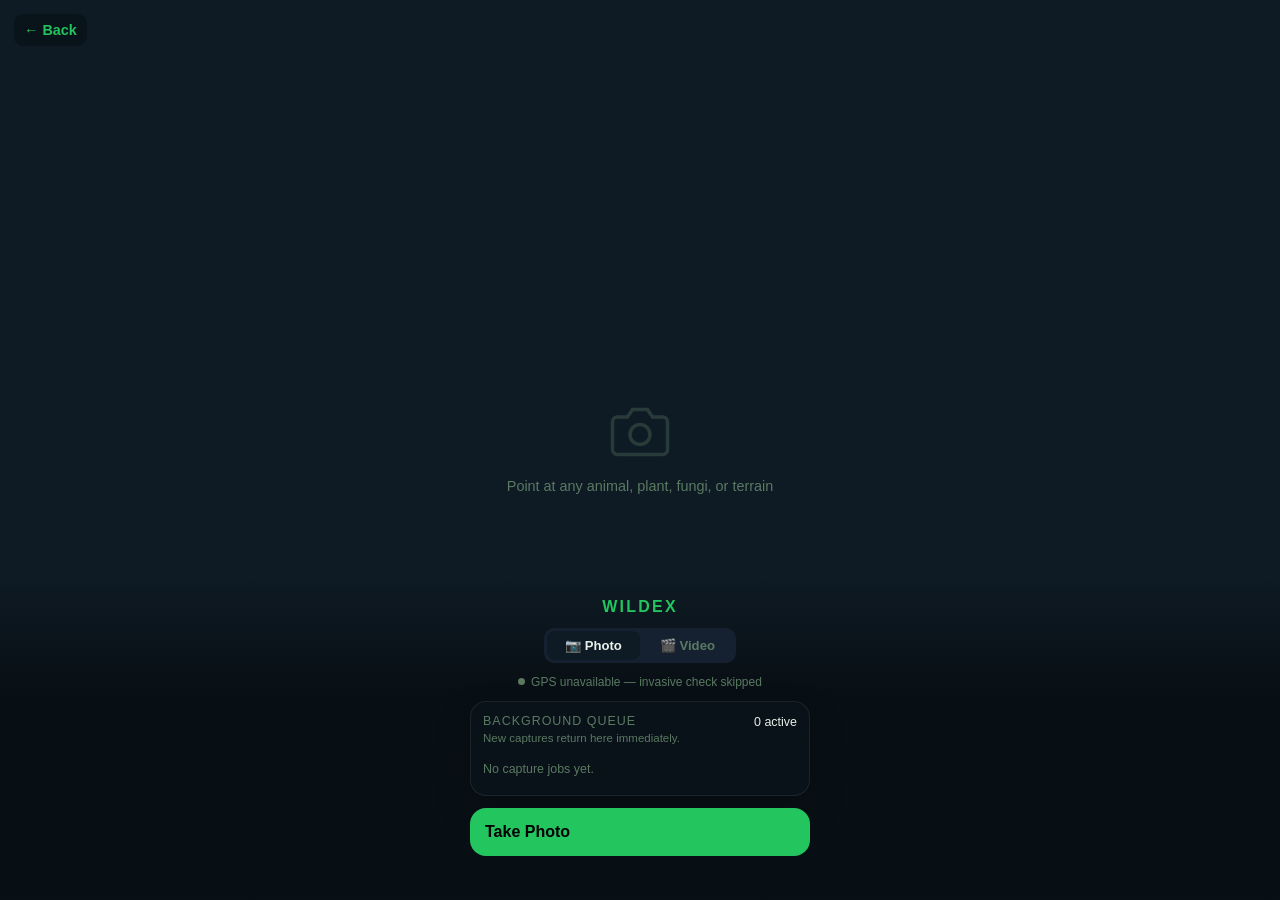
==== app/static/index.html @ 48e6d98b "Fix hidden card viewer mount timing" ====
<!DOCTYPE html>
<html lang="en">
<head>
  <meta charset="UTF-8">
  <meta name="viewport" content="width=device-width, initial-scale=1.0, maximum-scale=1.0, user-scalable=no">
  <meta name="apple-mobile-web-app-capable" content="yes">
  <meta name="apple-mobile-web-app-status-bar-style" content="black-translucent">
  <title>WildEx — Capture</title>
  <link rel="stylesheet" href="/static/card_renderer.css">
  <style>
    *, *::before, *::after { box-sizing: border-box; margin: 0; padding: 0; }

    :root {
      --bg:       #080f14;
      --surface:  #0e1a24;
      --surface2: #152130;
      --accent:   #22c55e;
      --accent2:  #16a34a;
      --warn:     #f59e0b;
      --danger:   #ef4444;
      --text:     #e8f0e9;
      --muted:    #5a7a62;
      --radius:   16px;
    }

    html, body { height: 100%; background: var(--bg); color: var(--text);
      font-family: -apple-system, BlinkMacSystemFont, "Segoe UI", sans-serif;
      overflow: hidden; }

    /* ── Screens ─────────────────────────────────────────────── */
    .screen {
      position: fixed; inset: 0;
      display: flex; flex-direction: column; align-items: center;
      opacity: 0; pointer-events: none; transition: opacity 0.2s ease;
    }
    .screen.active { opacity: 1; pointer-events: all; }

    /* ── Back button (top-left, all screens) ─────────────────── */
    .back-btn {
      position: absolute; top: 14px; left: 14px; z-index: 30;
      color: var(--accent); font-size: 0.9rem; font-weight: 600;
      text-decoration: none; padding: 8px 10px;
      background: rgba(8,15,20,0.6); border-radius: 10px;
      backdrop-filter: blur(8px); -webkit-backdrop-filter: blur(8px);
      -webkit-tap-highlight-color: transparent;
    }

    /* ── Capture screen ──────────────────────────────────────── */
    #preview-bg {
      position: absolute; inset: 0; background: var(--surface); overflow: hidden;
    }
    #preview-img {
      width: 100%; height: 100%; object-fit: cover;
      opacity: 0; transition: opacity 0.3s ease;
    }
    #preview-img.visible { opacity: 1; }
    #preview-video {
      width: 100%; height: 100%; object-fit: cover;
      display: none;
    }
    #preview-video.visible { display: block; }

    .placeholder {
      position: absolute; inset: 0;
      display: flex; flex-direction: column; align-items: center; justify-content: center;
      gap: 14px; color: var(--muted);
    }
    .placeholder svg { opacity: 0.35; }
    .placeholder p { font-size: 0.9rem; text-align: center; padding: 0 32px; line-height: 1.5; }

    .capture-bar {
      position: relative; z-index: 10; width: 100%;
      padding: 20px 24px 44px;
      background: linear-gradient(to top, rgba(8,15,20,0.96) 65%, transparent);
      display: flex; flex-direction: column; align-items: center; gap: 12px;
      margin-top: auto;
    }

    /* ── Mode toggle (Photo / Video) ──────────────────────────── */
    .mode-toggle {
      display: flex; background: var(--surface2); border-radius: 10px;
      padding: 3px; gap: 2px;
    }
    .mode-btn {
      padding: 7px 18px; border: none; border-radius: 8px;
      font-size: 0.82rem; font-weight: 600; cursor: pointer;
      background: transparent; color: var(--muted);
      transition: background 0.2s, color 0.2s;
      -webkit-tap-highlight-color: transparent;
    }
    .mode-btn.active { background: var(--surface); color: var(--text); }

    #wordmark { font-size: 1rem; font-weight: 700; letter-spacing: 0.14em;
      color: var(--accent); text-transform: uppercase; }
    #gps-status { font-size: 0.75rem; color: var(--muted); display: flex;
      align-items: center; gap: 6px; }
    #gps-dot { width: 7px; height: 7px; border-radius: 50%;
      background: var(--muted); flex-shrink: 0; transition: background 0.4s; }
    #gps-dot.acquired { background: var(--accent); }
    #sync-status {
      display: none;
      width: 100%;
      max-width: 340px;
      padding: 10px 12px;
      border-radius: 12px;
      background: rgba(21,33,48,0.92);
      color: var(--muted);
      font-size: 0.78rem;
      line-height: 1.4;
      text-align: center;
      border: 1px solid rgba(255,255,255,0.06);
    }
    #sync-status.visible { display: block; }
    .queue-panel {
      width: 100%;
      max-width: 340px;
      border-radius: 16px;
      background: rgba(10,18,27,0.92);
      border: 1px solid rgba(255,255,255,0.08);
      padding: 12px;
      display: flex;
      flex-direction: column;
      gap: 10px;
      box-shadow: 0 16px 36px rgba(0,0,0,0.22);
    }
    .queue-head {
      display: flex;
      justify-content: space-between;
      gap: 12px;
      align-items: flex-start;
    }
    .queue-title {
      font-size: 0.78rem;
      color: var(--muted);
      text-transform: uppercase;
      letter-spacing: 0.08em;
    }
    .queue-counts {
      font-size: 0.78rem;
      color: var(--text);
      text-align: right;
      line-height: 1.4;
    }
    .queue-list {
      display: flex;
      flex-direction: column;
      gap: 8px;
      max-height: 26vh;
      overflow-y: auto;
      -webkit-overflow-scrolling: touch;
      padding-right: 2px;
    }
    .queue-empty {
      color: var(--muted);
      font-size: 0.78rem;
      line-height: 1.5;
      padding: 4px 0;
    }
    .job-row {
      border-radius: 14px;
      background: rgba(255,255,255,0.04);
      border: 1px solid rgba(255,255,255,0.06);
      padding: 10px;
      display: grid;
      grid-template-columns: 48px 1fr auto;
      gap: 10px;
      align-items: center;
    }
    .job-thumb {
      width: 48px;
      height: 48px;
      border-radius: 12px;
      object-fit: cover;
      background: rgba(255,255,255,0.06);
    }
    .job-title {
      font-size: 0.84rem;
      font-weight: 700;
      line-height: 1.3;
    }
    .job-meta {
      margin-top: 3px;
      color: var(--muted);
      font-size: 0.72rem;
      line-height: 1.35;
    }
    .job-status {
      padding: 6px 8px;
      border-radius: 999px;
      font-size: 0.68rem;
      font-weight: 700;
      text-transform: uppercase;
      letter-spacing: 0.08em;
      white-space: nowrap;
    }
    .job-status.queued { background: rgba(245,158,11,0.14); color: #fcd34d; }
    .job-status.processing { background: rgba(96,165,250,0.14); color: #93c5fd; }
    .job-status.complete { background: rgba(34,197,94,0.14); color: #86efac; }
    .job-status.needs_review { background: rgba(245,158,11,0.14); color: #fbbf24; }
    .job-status.failed { background: rgba(239,68,68,0.14); color: #fca5a5; }
    #toast-stack {
      position: fixed;
      top: 16px;
      right: 12px;
      left: 12px;
      z-index: 40;
      display: flex;
      flex-direction: column;
      gap: 10px;
      pointer-events: none;
    }
    .toast {
      pointer-events: auto;
      border-radius: 16px;
      background: rgba(8,15,20,0.96);
      border: 1px solid rgba(255,255,255,0.08);
      box-shadow: 0 16px 36px rgba(0,0,0,0.24);
      padding: 12px 14px;
      display: flex;
      justify-content: space-between;
      gap: 12px;
      align-items: center;
    }
    .toast strong {
      display: block;
      font-size: 0.84rem;
      margin-bottom: 3px;
    }
    .toast span {
      display: block;
      color: var(--muted);
      font-size: 0.74rem;
      line-height: 1.35;
    }
    .toast button {
      border: none;
      background: var(--accent);
      color: #041009;
      font-weight: 700;
      border-radius: 12px;
      padding: 10px 12px;
      flex-shrink: 0;
    }

    .btn {
      width: 100%; max-width: 340px; padding: 15px; border: none;
      border-radius: var(--radius); font-size: 1rem; font-weight: 600;
      cursor: pointer; transition: transform 0.1s, opacity 0.1s;
      -webkit-tap-highlight-color: transparent;
    }
    .btn:active { transform: scale(0.97); opacity: 0.88; }
    .btn-primary   { background: var(--accent); color: #000; }
    .btn-secondary { background: var(--surface2); color: var(--text);
      border: 1px solid rgba(255,255,255,0.07); }

    #capture-btn { display: none; }
    #capture-btn.visible { display: block; }

    /* ── Loading screen ──────────────────────────────────────── */
    #loading-screen { background: var(--bg); justify-content: center; gap: 32px; }
    .spinner { width: 52px; height: 52px; border: 3px solid var(--surface2);
      border-top-color: var(--accent); border-radius: 50%;
      animation: spin 0.75s linear infinite; }
    @keyframes spin { to { transform: rotate(360deg); } }

    .steps { display: flex; flex-direction: column; gap: 10px; }
    .step { display: flex; align-items: center; gap: 10px;
      font-size: 0.85rem; color: var(--muted); transition: color 0.35s; }
    .step.active { color: var(--text); }
    .step.done   { color: var(--accent); }
    .step-dot { width: 6px; height: 6px; border-radius: 50%;
      background: currentColor; flex-shrink: 0; }

    /* ── Result screen ───────────────────────────────────────── */
    #result-screen { background: var(--bg); justify-content: flex-start;
      overflow-y: auto; -webkit-overflow-scrolling: touch; }

    #result-photo { display: none; }

    .result-body { width: 100%; padding: 20px 18px 52px;
      display: flex; flex-direction: column; gap: 18px; }
    .card-display {
      display: flex;
      flex-direction: column;
      gap: 14px;
      align-items: center;
    }
    #result-card-host {
      width: 100%;
      display: grid;
      justify-items: center;
      --wx-card-viewport-offset: 270px;
    }
    .flip-card {
      perspective: 1400px;
    }
    .flip-card-inner {
      position: relative;
      width: 100%;
      min-height: 620px;
      transform-style: preserve-3d;
      transition: transform 0.7s ease;
    }
    .flip-card.flipped .flip-card-inner {
      transform: rotateY(180deg);
    }
    .card-face {
      position: absolute;
      inset: 0;
      backface-visibility: hidden;
      -webkit-backface-visibility: hidden;
      border-radius: 28px;
      overflow: hidden;
      border: 1px solid rgba(255,255,255,0.1);
      box-shadow: 0 22px 60px rgba(0,0,0,0.42);
      display: flex;
      flex-direction: column;
      background: linear-gradient(180deg, rgba(8,15,20,0.95), rgba(8,15,20,1));
    }
    .card-face.back {
      transform: rotateY(180deg);
    }
    .card-front-photo {
      position: relative;
      min-height: 290px;
      overflow: hidden;
      background: rgba(255,255,255,0.04);
    }
    .card-front-photo.landscape {
      min-height: 220px;
    }
    .card-front-photo img {
      width: 100%;
      height: 100%;
      min-height: 290px;
      object-fit: cover;
      display: block;
    }
    .card-front-photo.landscape img {
      min-height: 220px;
    }
    .card-front-overlay {
      position: absolute;
      inset: 0;
      background:
        linear-gradient(180deg, rgba(0,0,0,0.08), transparent 34%, rgba(0,0,0,0.72)),
        radial-gradient(circle at top right, rgba(255,255,255,0.16), transparent 30%);
      pointer-events: none;
    }
    .card-ribbon {
      position: absolute;
      top: 14px;
      left: 14px;
      z-index: 2;
      display: inline-flex;
      align-items: center;
      gap: 8px;
      padding: 8px 12px;
      border-radius: 999px;
      background: rgba(8,15,20,0.72);
      border: 1px solid rgba(255,255,255,0.1);
      backdrop-filter: blur(10px);
      -webkit-backdrop-filter: blur(10px);
      font-size: 0.72rem;
      font-weight: 700;
      letter-spacing: 0.08em;
      text-transform: uppercase;
    }
    .card-ribbon-icon {
      font-size: 0.95rem;
    }
    .card-front-title {
      position: absolute;
      left: 18px;
      right: 18px;
      bottom: 18px;
      z-index: 2;
      display: flex;
      justify-content: space-between;
      align-items: flex-end;
      gap: 14px;
    }
    .card-front-title .name-block {
      min-width: 0;
    }
    .card-front-title .common-name {
      font-size: 1.9rem;
      text-shadow: 0 4px 18px rgba(0,0,0,0.48);
    }
    .card-front-title .sci-name {
      color: rgba(232,240,233,0.76);
    }
    .score-chip {
      min-width: 82px;
      padding: 10px 12px;
      border-radius: 18px;
      background: rgba(8,15,20,0.78);
      border: 1px solid rgba(255,255,255,0.12);
      text-align: center;
      flex-shrink: 0;
    }
    .score-chip strong {
      display: block;
      font-size: 1.05rem;
    }
    .score-chip span {
      display: block;
      margin-top: 3px;
      font-size: 0.65rem;
      letter-spacing: 0.08em;
      text-transform: uppercase;
      color: rgba(232,240,233,0.68);
    }
    .card-face-body {
      position: relative;
      display: flex;
      flex-direction: column;
      gap: 14px;
      padding: 18px;
      flex: 1;
    }
    .card-face-body::before {
      content: "";
      position: absolute;
      inset: 0;
      background:
        linear-gradient(135deg, rgba(255,255,255,0.06), transparent 36%),
        linear-gradient(180deg, transparent, rgba(255,255,255,0.03));
      pointer-events: none;
    }
    .card-face-body > * {
      position: relative;
      z-index: 1;
    }
    .card-meta-row {
      display: flex;
      justify-content: space-between;
      align-items: center;
      gap: 10px;
      flex-wrap: wrap;
    }
    .card-title-kicker {
      font-size: 0.72rem;
      letter-spacing: 0.14em;
      text-transform: uppercase;
      color: rgba(232,240,233,0.74);
    }
    .card-rank-pill {
      padding: 7px 10px;
      border-radius: 999px;
      background: rgba(255,255,255,0.08);
      border: 1px solid rgba(255,255,255,0.08);
      font-size: 0.72rem;
      font-weight: 700;
      text-transform: uppercase;
    }
    .card-back-top {
      display: flex;
      justify-content: space-between;
      gap: 16px;
      align-items: flex-start;
    }
    .card-back-icon {
      width: 54px;
      height: 54px;
      border-radius: 18px;
      display: grid;
      place-items: center;
      font-size: 1.5rem;
      background: rgba(255,255,255,0.08);
      border: 1px solid rgba(255,255,255,0.1);
      flex-shrink: 0;
    }
    .card-back-grid {
      display: grid;
      grid-template-columns: repeat(2, minmax(0, 1fr));
      gap: 10px;
    }
    .meta-chip {
      padding: 12px;
      border-radius: 18px;
      background: rgba(255,255,255,0.05);
      border: 1px solid rgba(255,255,255,0.08);
    }
    .meta-chip .label {
      font-size: 0.68rem;
      letter-spacing: 0.08em;
      text-transform: uppercase;
      color: rgba(232,240,233,0.62);
    }
    .meta-chip .value {
      margin-top: 6px;
      font-size: 0.92rem;
      font-weight: 700;
      line-height: 1.3;
    }
    .flip-actions {
      display: flex;
      gap: 10px;
    }
    .flip-actions .btn {
      max-width: none;
    }
    .theme-reptile {
      background:
        linear-gradient(160deg, rgba(104,36,18,0.98), rgba(43,17,11,0.98)),
        radial-gradient(circle at top left, rgba(255,180,98,0.18), transparent 32%);
    }
    .theme-reptile .card-face-body {
      background:
        linear-gradient(180deg, rgba(40,17,8,0.58), rgba(16,10,8,0.9)),
        repeating-linear-gradient(135deg, rgba(255,255,255,0.02) 0 8px, transparent 8px 16px);
    }
    .theme-mammal {
      background:
        linear-gradient(160deg, rgba(51,63,35,0.98), rgba(21,27,19,0.98)),
        radial-gradient(circle at top right, rgba(181,142,96,0.18), transparent 30%);
    }
    .theme-bird {
      background:
        linear-gradient(160deg, rgba(24,62,92,0.98), rgba(15,28,44,0.98)),
        radial-gradient(circle at top center, rgba(167,220,255,0.22), transparent 34%);
    }
    .theme-fish {
      background:
        linear-gradient(160deg, rgba(7,74,99,0.98), rgba(5,28,44,0.98)),
        radial-gradient(circle at top right, rgba(102,233,255,0.2), transparent 34%);
    }
    .theme-plant {
      background:
        linear-gradient(160deg, rgba(97,83,47,0.98), rgba(51,44,24,0.98)),
        radial-gradient(circle at top left, rgba(240,226,173,0.18), transparent 34%);
    }
    .theme-fungi {
      background:
        linear-gradient(160deg, rgba(76,40,54,0.98), rgba(32,18,28,0.98)),
        radial-gradient(circle at top left, rgba(255,190,214,0.16), transparent 34%);
    }
    .theme-terrain {
      background:
        linear-gradient(160deg, rgba(65,60,52,0.98), rgba(26,24,23,0.98)),
        radial-gradient(circle at top left, rgba(233,204,164,0.14), transparent 30%);
    }
    .theme-pending {
      background:
        linear-gradient(160deg, rgba(35,35,49,0.98), rgba(14,14,24,0.98)),
        radial-gradient(circle at top right, rgba(135,146,255,0.18), transparent 34%);
    }
    .reptile-template {
      color: #322117;
      background:
        linear-gradient(180deg, rgba(103,59,38,0.22), transparent 18%),
        linear-gradient(180deg, #d3bc9c 0%, #c9b08a 42%, #b89973 100%);
    }
    .reptile-template::before {
      content: "";
      position: absolute;
      inset: 8px;
      border: 3px solid rgba(77,45,28,0.85);
      border-radius: 22px;
      pointer-events: none;
      box-shadow: inset 0 0 0 2px rgba(213,182,139,0.35);
    }
    .reptile-template .card-face-body {
      background: transparent;
      gap: 12px;
    }
    .reptile-template .card-face-body::before {
      background:
        radial-gradient(circle at 12% 18%, rgba(255,255,255,0.18), transparent 18%),
        radial-gradient(circle at 86% 88%, rgba(255,160,76,0.24), transparent 12%),
        repeating-linear-gradient(0deg, rgba(58,36,24,0.05) 0 2px, transparent 2px 14px);
      opacity: 0.85;
    }
    .reptile-header {
      display: flex;
      align-items: center;
      gap: 12px;
      padding: 14px 14px 0;
      color: #f4e5cf;
    }
    .reptile-level {
      width: 54px;
      height: 54px;
      clip-path: polygon(25% 6%, 75% 6%, 96% 50%, 75% 94%, 25% 94%, 4% 50%);
      background: linear-gradient(180deg, #295f37, #163820);
      border: 3px solid #ccb793;
      display: grid;
      place-items: center;
      font-weight: 800;
      font-size: 1.45rem;
      text-shadow: 0 2px 8px rgba(0,0,0,0.35);
      flex-shrink: 0;
    }
    .reptile-banner {
      flex: 1;
      min-height: 44px;
      border-radius: 10px;
      border: 2px solid rgba(80,48,30,0.95);
      background: linear-gradient(180deg, #6b4834, #4f3125);
      display: flex;
      align-items: center;
      justify-content: space-between;
      padding: 0 14px;
      box-shadow: inset 0 0 0 2px rgba(223,194,151,0.18);
      text-transform: uppercase;
      letter-spacing: 0.08em;
    }
    .reptile-banner strong {
      font-size: 1.05rem;
    }
    .reptile-banner span {
      font-size: 0.88rem;
      color: #f6d9b0;
    }
    .reptile-title {
      padding: 0 18px;
      text-align: left;
    }
    .reptile-title .common-name {
      font-size: 1.85rem;
      line-height: 1.05;
      color: #4a2a1a;
      text-transform: uppercase;
      letter-spacing: 0.02em;
      text-shadow: none;
    }
    .reptile-title .sci-name {
      color: #5e3f2e;
      font-size: 1.02rem;
    }
    .reptile-body {
      display: grid;
      grid-template-columns: minmax(0, 1.05fr) minmax(150px, 0.95fr);
      gap: 14px;
      align-items: start;
    }
    .reptile-stats {
      display: flex;
      flex-direction: column;
      gap: 11px;
    }
    .reptile-row {
      padding-bottom: 8px;
      border-bottom: 1px solid rgba(74,42,26,0.16);
    }
    .reptile-row .label {
      font-size: 0.8rem;
      font-weight: 800;
      color: #4d2f1f;
    }
    .reptile-row .value {
      margin-top: 3px;
      font-size: 0.94rem;
      line-height: 1.35;
      color: #3d291e;
    }
    .reptile-photo-frame {
      border-radius: 14px;
      padding: 8px;
      background: linear-gradient(180deg, rgba(112,73,50,0.95), rgba(73,47,34,0.98));
      border: 2px solid rgba(80,48,30,0.95);
      box-shadow: inset 0 0 0 2px rgba(223,194,151,0.18);
    }
    .reptile-photo-frame img {
      width: 100%;
      aspect-ratio: 3 / 4;
      object-fit: cover;
      display: block;
      border-radius: 10px;
      border: 1px solid rgba(222,197,161,0.42);
    }
    .reptile-section-tag {
      align-self: flex-start;
      padding: 7px 14px;
      border-radius: 999px;
      border: 2px solid rgba(96,58,39,0.95);
      background: linear-gradient(180deg, #d2b083, #b98d61);
      color: #4b2b1a;
      font-size: 0.82rem;
      font-weight: 800;
      text-transform: uppercase;
      letter-spacing: 0.08em;
    }
    .reptile-lore {
      font-size: 0.98rem;
      line-height: 1.55;
      color: #382418;
    }
    .reptile-fact {
      padding: 12px 14px;
      border-radius: 14px;
      background: linear-gradient(180deg, #513226, #362017);
      border: 2px solid rgba(89,55,38,0.98);
      color: #f2dec2;
    }
    .reptile-fact strong {
      display: block;
      font-size: 0.84rem;
      letter-spacing: 0.08em;
      text-transform: uppercase;
      margin-bottom: 4px;
      color: #f6cf95;
    }
    .reptile-fact span {
      font-size: 0.92rem;
      line-height: 1.4;
      font-style: italic;
    }
    @media (max-width: 420px) {
      .flip-card-inner { min-height: 580px; }
      .card-back-grid { grid-template-columns: 1fr; }
      .card-front-title .common-name { font-size: 1.65rem; }
      .reptile-body { grid-template-columns: 1fr; }
    }
    @media print {
      body { background: #fff; }
      .back-btn, .btn, .save-banner { display: none !important; }
      .screen { position: static; opacity: 1 !important; pointer-events: all !important; }
      #capture-screen, #loading-screen { display: none !important; }
      #result-screen { overflow: visible; }
      #result-card-host { --wx-card-viewport-offset: 220px; }
      .result-body { padding: 0; }
      .flip-card { perspective: none; }
      .flip-card-inner { transform: none !important; min-height: auto; display: grid; gap: 16px; }
      .card-face { position: relative; transform: none !important; page-break-inside: avoid; }
      .flip-actions { display: none !important; }
    }

    .save-banner {
      display: flex; align-items: center; gap: 10px;
      padding: 12px 16px; border-radius: 12px; font-size: 0.88rem; font-weight: 600;
    }
    .save-banner.saved { background: rgba(34,197,94,0.12); color: var(--accent);
      border: 1px solid rgba(34,197,94,0.25); }
    .save-banner.unsaved { background: rgba(245,158,11,0.1); color: var(--warn);
      border: 1px solid rgba(245,158,11,0.2); }

    .name-block { display: flex; flex-direction: column; gap: 3px; }
    .common-name { font-size: 1.7rem; font-weight: 700; line-height: 1.15; }
    .sci-name { font-size: 0.9rem; font-style: italic; color: var(--muted); }

    .badges { display: flex; flex-wrap: wrap; gap: 7px; }
    .badge { padding: 4px 10px; border-radius: 20px; font-size: 0.74rem;
      font-weight: 700; letter-spacing: 0.05em; text-transform: uppercase; }
    .badge-green  { background: rgba(34,197,94,0.14);  color: var(--accent); }
    .badge-amber  { background: rgba(245,158,11,0.14); color: var(--warn); }
    .badge-red    { background: rgba(239,68,68,0.14);  color: var(--danger); }
    .badge-muted  { background: var(--surface2); color: var(--muted); }

    .conf-row { display: flex; flex-direction: column; gap: 7px; }
    .conf-label { display: flex; justify-content: space-between; font-size: 0.8rem; }
    .conf-label span:first-child { color: var(--muted); }
    .conf-label span:last-child  { font-weight: 700; }
    .conf-track { height: 5px; background: var(--surface2); border-radius: 3px; overflow: hidden; }
    .conf-fill  { height: 100%; border-radius: 3px;
      transition: width 0.7s cubic-bezier(0.34,1.56,0.64,1); }

    .stats-card { background: var(--surface); border-radius: var(--radius);
      padding: 16px; display: flex; flex-direction: column; gap: 11px; }
    .stats-title { font-size: 0.72rem; font-weight: 700; color: var(--muted);
      letter-spacing: 0.1em; text-transform: uppercase; }
    .stat-row { display: flex; align-items: center; gap: 10px; }
    .stat-label { font-size: 0.72rem; font-weight: 700; color: var(--muted);
      letter-spacing: 0.06em; width: 32px; flex-shrink: 0; }
    .stat-track { flex: 1; height: 6px; background: var(--surface2);
      border-radius: 3px; overflow: hidden; }
    .stat-fill  { height: 100%; border-radius: 3px;
      transition: width 0.65s cubic-bezier(0.34,1.56,0.64,1); }
    .stat-val   { font-size: 0.8rem; font-weight: 700; width: 26px;
      text-align: right; flex-shrink: 0; }

    .blurb { font-size: 0.9rem; line-height: 1.6; color: var(--muted);
      padding: 14px 16px; background: var(--surface); border-radius: var(--radius);
      border-left: 2px solid var(--accent2); }

    .detail-card { background: var(--surface); border-radius: var(--radius);
      padding: 14px 16px; display: flex; flex-direction: column; gap: 10px; }
    .detail-row { display: flex; justify-content: space-between;
      align-items: flex-start; gap: 10px; font-size: 0.84rem; }
    .detail-key { color: var(--muted); flex-shrink: 0; }
    .detail-val { color: var(--text); font-weight: 500; text-align: right; }

    .error-box { background: rgba(239,68,68,0.07);
      border: 1px solid rgba(239,68,68,0.2); border-radius: var(--radius);
      padding: 20px; text-align: center; color: var(--danger);
      font-size: 0.88rem; line-height: 1.5; }
  </style>
</head>
<body>
  <div id="toast-stack"></div>

  <!-- ── Capture screen ────────────────────────────────────────── -->
  <div class="screen active" id="capture-screen">
    <a class="back-btn" href="/">&#8592; Back</a>

    <div id="preview-bg">
      <img id="preview-img" alt="">
      <video id="preview-video" playsinline muted loop></video>
      <div class="placeholder" id="placeholder">
        <svg width="60" height="60" viewBox="0 0 24 24" fill="none"
             stroke="currentColor" stroke-width="1.4">
          <path d="M23 19a2 2 0 0 1-2 2H3a2 2 0 0 1-2-2V8a2 2 0 0 1 2-2h4l2-3h6l2 3h4a2 2 0 0 1 2 2z"/>
          <circle cx="12" cy="13" r="4"/>
        </svg>
        <p>Point at any animal, plant, fungi, or terrain</p>
      </div>
    </div>

    <div class="capture-bar">
      <div id="wordmark">WildEx</div>

      <div class="mode-toggle">
        <button class="mode-btn active" id="mode-photo" onclick="setMode('photo')">📷 Photo</button>
        <button class="mode-btn" id="mode-video" onclick="setMode('video')">🎬 Video</button>
      </div>

      <div id="gps-status">
        <div id="gps-dot"></div>
        <span id="gps-text">Acquiring GPS...</span>
      </div>
      <div id="sync-status"></div>
      <section class="queue-panel">
        <div class="queue-head">
          <div>
            <div class="queue-title">Background Queue</div>
            <div class="job-meta" id="queue-summary">New captures return here immediately.</div>
          </div>
          <div class="queue-counts" id="queue-counts">0 active</div>
        </div>
        <div class="queue-list" id="job-list">
          <div class="queue-empty">No capture jobs yet.</div>
        </div>
      </section>

      <label class="btn btn-primary" id="open-label" for="camera-input">Take Photo</label>
      <input type="file" id="camera-input" accept="image/*" capture="environment"
             style="display:none">

      <button class="btn btn-secondary" id="capture-btn">Queue Capture</button>
    </div>
  </div>

  <!-- ── Loading screen ──────────────────────────────────────── -->
  <div class="screen" id="loading-screen">
    <div class="spinner"></div>
    <div class="steps">
      <div class="step" id="s0"><div class="step-dot"></div>Extracting best frame</div>
      <div class="step active" id="s1"><div class="step-dot"></div>Identifying subject</div>
      <div class="step"        id="s2"><div class="step-dot"></div>Looking up species data</div>
      <div class="step"        id="s3"><div class="step-dot"></div>Getting rarity &amp; range</div>
      <div class="step"        id="s4"><div class="step-dot"></div>Writing card</div>
      <div class="step"        id="s5"><div class="step-dot"></div>Saving to WildDex</div>
    </div>
  </div>

  <!-- ── Result screen ─────────────────────────────────────────── -->
  <div class="screen" id="result-screen">
    <a class="back-btn" href="/">&#8592; Back</a>
    <img id="result-photo" alt="">
    <div class="result-body" id="result-body"></div>
  </div>

  <script src="/static/card_renderer.js"></script>
  <script>
    const $ = id => document.getElementById(id);
    const screens = ['capture-screen','loading-screen','result-screen'].map($);
    const QUEUE_DB_NAME = 'wildex-offline';
    const QUEUE_STORE = 'capture_queue';
    const TERMINAL_STATUSES = new Set(['complete', 'failed', 'needs_review']);
    const JOB_NOTICE_STORE = 'wildex_capture_notices_v1';
    let syncInFlight = false;
    let captureJobs = [];

    fetch('/auth/me', { credentials: 'same-origin' }).then(resp => {
      if (resp.status === 401) location.href = '/login';
    }).catch(() => {});

    function openQueueDb() {
      return new Promise((resolve, reject) => {
        const req = indexedDB.open(QUEUE_DB_NAME, 1);
        req.onupgradeneeded = () => {
          const db = req.result;
          if (!db.objectStoreNames.contains(QUEUE_STORE)) {
            db.createObjectStore(QUEUE_STORE, { keyPath: 'id', autoIncrement: true });
          }
        };
        req.onsuccess = () => resolve(req.result);
        req.onerror = () => reject(req.error || new Error('IndexedDB unavailable'));
      });
    }

    async function queueTx(mode, handler) {
      const db = await openQueueDb();
      return new Promise((resolve, reject) => {
        const tx = db.transaction(QUEUE_STORE, mode);
        const store = tx.objectStore(QUEUE_STORE);
        let result;
        try {
          result = handler(store, tx);
        } catch (err) {
          db.close();
          reject(err);
          return;
        }
        tx.oncomplete = () => {
          db.close();
          resolve(result);
        };
        tx.onerror = () => {
          db.close();
          reject(tx.error || new Error('Queue transaction failed'));
        };
      });
    }

    async function enqueueCapture(file, coords) {
      await queueTx('readwrite', store => {
        store.add({
          created_at: Date.now(),
          file,
          lat: coords?.lat ?? null,
          lon: coords?.lon ?? null,
        });
      });
      await refreshQueueStatus();
    }

    async function listQueuedCaptures() {
      const db = await openQueueDb();
      return new Promise((resolve, reject) => {
        const tx = db.transaction(QUEUE_STORE, 'readonly');
        const req = tx.objectStore(QUEUE_STORE).getAll();
        req.onsuccess = () => {
          db.close();
          resolve((req.result || []).sort((a, b) => a.id - b.id));
        };
        req.onerror = () => {
          db.close();
          reject(req.error || new Error('Could not read queue'));
        };
      });
    }

    async function deleteQueuedCapture(id) {
      await queueTx('readwrite', store => store.delete(id));
    }

    async function queuedCount() {
      const db = await openQueueDb();
      return new Promise((resolve, reject) => {
        const tx = db.transaction(QUEUE_STORE, 'readonly');
        const req = tx.objectStore(QUEUE_STORE).count();
        req.onsuccess = () => {
          db.close();
          resolve(req.result || 0);
        };
        req.onerror = () => {
          db.close();
          reject(req.error || new Error('Could not count queue'));
        };
      });
    }

    async function refreshQueueStatus(message = '') {
      try {
        const count = await queuedCount();
        if (!count && !message) {
          $('sync-status').classList.remove('visible');
          $('sync-status').textContent = '';
          return;
        }
        const parts = [];
        if (message) parts.push(message);
        if (count) parts.push(`${count} capture${count === 1 ? '' : 's'} queued for upload`);
        $('sync-status').textContent = parts.join(' • ');
        $('sync-status').classList.add('visible');
      } catch (_) {
        $('sync-status').classList.remove('visible');
      }
    }

    function seenNoticeIds() {
      try {
        return JSON.parse(localStorage.getItem(JOB_NOTICE_STORE) || '[]');
      } catch (_) {
        return [];
      }
    }

    function markNoticeSeen(id) {
      const seen = new Set(seenNoticeIds());
      seen.add(id);
      localStorage.setItem(JOB_NOTICE_STORE, JSON.stringify([...seen].slice(-200)));
    }

    function jobLabel(job) {
      if (job.status === 'queued') return 'Queued';
      if (job.status === 'processing') return 'Processing';
      if (job.status === 'complete') return 'Ready';
      if (job.status === 'needs_review') return 'Needs review';
      return 'Failed';
    }

    function repeatLabel(job) {
      if (job.repeat_state === 'repeat_capture') return 'Previously caught species found again';
      if (job.repeat_state === 'first_capture_after_seen') return 'Seen before, now captured';
      return 'New species captured';
    }

    function jobSummary(job) {
      if (job.status === 'complete') {
        return `${repeatLabel(job)}${job.grouped_count > 1 ? ` • ${job.grouped_count} shots grouped` : ''}${job.region_unlocked ? ' • region unlocked' : ''}`;
      }
      if (job.status === 'needs_review') return job.review_reason || 'The encounter needs manual review.';
      if (job.status === 'failed') return job.error_message || 'Processing failed.';
      if (job.status === 'processing') return 'Species ID, card generation, and save are running in the background.';
      return 'Uploaded and waiting for a worker.';
    }

    function renderJobQueue() {
      const items = captureJobs.filter(job => !job.is_grouped_secondary);
      const active = items.filter(job => job.status === 'queued' || job.status === 'processing').length;
      const complete = items.filter(job => job.status === 'complete').length;
      const review = items.filter(job => job.status === 'needs_review').length;
      const failed = items.filter(job => job.status === 'failed').length;
      $('queue-counts').textContent = `${active} active`;
      $('queue-summary').textContent = `${complete} ready • ${review} review • ${failed} failed`;

      if (!items.length) {
        $('job-list').innerHTML = '<div class="queue-empty">No capture jobs yet.</div>';
        return;
      }

      $('job-list').innerHTML = items.map(job => {
        const title = job.species_name || (job.status === 'queued' ? 'Capture queued' : job.status === 'processing' ? 'Processing capture' : 'Capture update');
        const thumb = job.image_url ? `<img class="job-thumb" src="${esc(job.image_url)}" alt="">` : '<div class="job-thumb"></div>';
        return `
          <div class="job-row" ${job.card_id ? `data-card-id="${job.card_id}"` : ''}>
            ${thumb}
            <div>
              <div class="job-title">${esc(title)}</div>
              <div class="job-meta">${esc(jobSummary(job))}</div>
            </div>
            <div class="job-status ${esc(job.status)}">${esc(jobLabel(job))}</div>
          </div>`;
      }).join('');
    }

    function showToast(job) {
      const toast = document.createElement('div');
      toast.className = 'toast';
      const title = job.status === 'complete'
        ? repeatLabel(job)
        : job.status === 'needs_review'
          ? 'Capture needs review'
          : 'Capture failed';
      const body = job.status === 'complete'
        ? `${job.grouped_count > 1 ? `${job.grouped_count} shots grouped` : 'Card saved'}${job.region_unlocked ? ' • region unlocked' : ''}`
        : (job.review_reason || job.error_message || 'Processing finished with an issue.');
      const action = job.card_id
        ? `<button type="button" data-open-card="${job.card_id}">Open card</button>`
        : '<button type="button" data-dismiss-toast="1">Dismiss</button>';
      toast.innerHTML = `<div><strong>${esc(title)}</strong><span>${esc(body)}</span></div>${action}`;
      $('toast-stack').appendChild(toast);
      const actionBtn = toast.querySelector('button');
      actionBtn.addEventListener('click', () => {
        if (job.card_id) {
          location.href = `/wildex?card=${job.card_id}`;
        } else {
          toast.remove();
        }
      });
      window.setTimeout(() => toast.remove(), 9000);
    }

    function notifyTerminalJobs() {
      const seen = new Set(seenNoticeIds());
      captureJobs
        .filter(job => !job.is_grouped_secondary && TERMINAL_STATUSES.has(job.status))
        .forEach(job => {
          const noticeId = `${job.id}:${job.status}:${job.completed_at || ''}`;
          if (seen.has(noticeId)) return;
          markNoticeSeen(noticeId);
          showToast(job);
        });
    }

    async function refreshCaptureJobs() {
      try {
        const resp = await fetch('/capture/jobs', { credentials: 'same-origin' });
        if (resp.status === 401) {
          location.href = '/login';
          return;
        }
        if (!resp.ok) return;
        const data = await resp.json();
        captureJobs = data.items || [];
        renderJobQueue();
        notifyTerminalJobs();
      } catch (_) {}
    }

    async function uploadQueuedCapture(entry) {
      const file = entry.file instanceof File
        ? entry.file
        : new File([entry.file], entry.file?.name || 'offline-capture.jpg', { type: entry.file?.type || 'application/octet-stream' });
      const form = new FormData();
      form.append('file', file, file.name || 'offline-capture');
      if (entry.lat != null && entry.lon != null) {
        form.append('lat', entry.lat);
        form.append('lon', entry.lon);
      }
      const resp = await fetch('/capture', {
        method: 'POST',
        body: form,
        credentials: 'same-origin',
      });
      if (resp.status === 401) {
        location.href = '/login';
        throw new Error('Authentication required');
      }
      if (!resp.ok) {
        throw new Error(`Queued upload failed (${resp.status})`);
      }
      return resp.json();
    }

    async function processQueuedCaptures() {
      if (syncInFlight || !navigator.onLine) {
        await refreshQueueStatus(navigator.onLine ? '' : 'Offline mode active');
        return;
      }
      syncInFlight = true;
      try {
        const queue = await listQueuedCaptures();
        if (!queue.length) {
          await refreshQueueStatus('');
          return;
        }
        await refreshQueueStatus('Connection restored • syncing queued captures');
        for (const entry of queue) {
          await uploadQueuedCapture(entry);
          await deleteQueuedCapture(entry.id);
          await refreshQueueStatus('Queued capture uploaded');
          await refreshCaptureJobs();
        }
      } catch (err) {
        await refreshQueueStatus(navigator.onLine ? 'Sync paused until upload succeeds' : 'Offline mode active');
      } finally {
        syncInFlight = false;
      }
    }

    function show(id) {
      screens.forEach(s => s.classList.remove('active'));
      $(id).classList.add('active');
    }

    // ── GPS ─────────────────────────────────────────────────────────
    let gpsCoords = null;
    if (navigator.geolocation) {
      navigator.geolocation.getCurrentPosition(
        pos => {
          gpsCoords = { lat: pos.coords.latitude, lon: pos.coords.longitude };
          $('gps-dot').classList.add('acquired');
          $('gps-text').textContent =
            `GPS locked (${gpsCoords.lat.toFixed(4)}, ${gpsCoords.lon.toFixed(4)})`;
        },
        () => { $('gps-text').textContent = 'GPS unavailable — invasive check skipped'; },
        { timeout: 10000, maximumAge: 60000, enableHighAccuracy: false }
      );
    } else {
      $('gps-text').textContent = 'GPS not available';
    }

    // ── Mode toggle (photo / video) ─────────────────────────────────
    let currentMode = 'photo';

    function setMode(mode) {
      currentMode = mode;
      $('mode-photo').classList.toggle('active', mode === 'photo');
      $('mode-video').classList.toggle('active', mode === 'video');

      const input = $('camera-input');
      const label = $('open-label');
      if (mode === 'photo') {
        input.accept = 'image/*';
        label.textContent = 'Take Photo';
      } else {
        input.accept = 'video/*';
        label.textContent = 'Record Video (3–5 sec)';
      }
      // Reset preview when switching mode
      resetPreview();
    }

    function resetPreview() {
      $('camera-input').value = '';
      capturedFile = null;
      $('preview-img').src = '';
      $('preview-img').classList.remove('visible');
      const vid = $('preview-video');
      vid.src = ''; vid.classList.remove('visible');
      $('placeholder').style.display = '';
      $('capture-btn').classList.remove('visible');
    }

    function renderQueuedCapture(file, coords) {
      const fallbackPhoto = file ? URL.createObjectURL(file) : '';
      $('result-photo').onerror = null;
      $('result-photo').src = fallbackPhoto;
      const locationBits = [];
      if (coords?.lat != null && coords?.lon != null) {
        locationBits.push(detailRow('Queued at', `${coords.lat.toFixed(4)}, ${coords.lon.toFixed(4)}`));
      }
      locationBits.push(detailRow('Status', 'Stored offline and will upload automatically'));
      $('result-body').innerHTML = `
        <div class="save-banner unsaved">&#9888; Capture queued offline &mdash; it will upload when reception returns</div>
        <div class="name-block">
          <div class="common-name">Capture queued</div>
          <div class="sci-name">WildEx will finish identification after sync</div>
        </div>
        <div class="blurb">This photo or video is saved on this device. Leave WildEx installed and signed in, then reopen the app or regain reception to let the queue sync.</div>
        <div class="detail-card">${locationBits.join('')}</div>
        <button class="btn btn-secondary" onclick="resetCapture()">Capture Another</button>
        <a class="btn btn-secondary" href="/" style="text-align:center;text-decoration:none;display:block;padding:15px">Back Home</a>
      `;
      show('result-screen');
    }

    function normalizeKingdom(c) {
      const category = (c.category || '').toLowerCase();
      const sub = (c.sub_category || '').toLowerCase();
      const iconic = (c.iconic_taxon || '').toLowerCase();
      if ((c.species_name || '').toLowerCase() === 'pending identification') return 'pending';
      if (category === 'plant' || iconic === 'plantae') return 'plant';
      if (category === 'fungi' || iconic === 'fungi') return 'fungi';
      if (category === 'terrain' || iconic === 'terrain') return 'terrain';
      if (sub === 'reptile' || iconic === 'reptilia') return 'reptile';
      if (sub === 'bird' || iconic === 'aves') return 'bird';
      if (sub === 'fish' || sub === 'marine' || iconic === 'actinopterygii') return 'fish';
      if (category === 'animal' || iconic === 'mammalia') return 'mammal';
      return 'mammal';
    }

    function biomeTheme(c, kingdom) {
      const location = c.capture_country || (c.latitude != null && c.longitude != null ? `${c.latitude.toFixed(2)}, ${c.longitude.toFixed(2)}` : 'Unknown range');
      const map = {
        reptile: { label: 'Rocky Escarpment', icon: '🐉', frame: 'theme-reptile', habitat: 'Arid / rocky biome', location },
        mammal: { label: 'Woodland Run', icon: '🐾', frame: 'theme-mammal', habitat: 'Earth / grassland biome', location },
        bird: { label: 'Canopy Draft', icon: '🪶', frame: 'theme-bird', habitat: 'Sky / cliff biome', location },
        fish: { label: 'Estuary Current', icon: '🌊', frame: 'theme-fish', habitat: 'Ocean / reef biome', location },
        plant: { label: 'Herbarium Plate', icon: '🌿', frame: 'theme-plant', habitat: 'Botanical archive', location },
        fungi: { label: 'Forest Floor', icon: '🍄', frame: 'theme-fungi', habitat: 'Shade / decay biome', location },
        terrain: { label: 'Geostrata', icon: '🪨', frame: 'theme-terrain', habitat: 'Landform record', location },
        pending: { label: 'Field Archive', icon: '⏳', frame: 'theme-pending', habitat: 'Awaiting classification', location },
      };
      return map[kingdom] || map.mammal;
    }

    function statRowsForCard(stats) {
      const STAT_COLORS = { speed:'#38bdf8', attack:'#f87171', defence:'#a78bfa', hp:'#34d399', stamina_regen:'#fb923c' };
      const STAT_LABELS = { speed:'SPD', attack:'ATK', defence:'DEF', hp:'HP', stamina_regen:'STM' };
      return Object.entries(stats).map(([k, v]) => `
        <div class="stat-row">
          <span class="stat-label">${STAT_LABELS[k]}</span>
          <div class="stat-track">
            <div class="stat-fill" data-val="${v}" style="width:0;background:${STAT_COLORS[k]}"></div>
          </div>
          <span class="stat-val">${v}</span>
        </div>`).join('');
    }

    function metaChip(label, value) {
      return `<div class="meta-chip"><div class="label">${esc(label)}</div><div class="value">${esc(value)}</div></div>`;
    }

    function factTextForCard(c, theme) {
      if (c.invasive_at_location) return `${c.species_name} is flagged as invasive at this capture location.`;
      if (c.conservation_status) return `Conservation status: ${c.conservation_status}.`;
      if (c.observations_count) return `${c.species_name} has ${c.observations_count.toLocaleString()} recorded iNaturalist sightings.`;
      return `${c.species_name} is catalogued in ${theme.habitat.toLowerCase()} conditions.`;
    }

    function reptileFrontTemplate(c, theme, pct, displayPhoto) {
      const locationText = c.capture_country || (c.latitude != null && c.longitude != null
        ? `${c.latitude.toFixed(2)}, ${c.longitude.toFixed(2)}`
        : 'Unknown zone');
      const lengthText = c.rank ? `${c.rank.replace(/_/g, ' ')} record` : `${pct}% match confidence`;
      const statusText = c.provisional ? 'Provisional field identification' : (c.rarity_display || 'Confirmed field record');
      return `
        <section class="card-face front reptile-template">
          <div class="reptile-header">
            <div class="reptile-level">${Math.max(1, Math.min(99, Math.round(pct / 6) || 17))}</div>
            <div class="reptile-banner">
              <strong>WildEx</strong>
              <span>Dragon</span>
            </div>
          </div>
          <div class="card-face-body">
            <div class="reptile-title">
              <div class="common-name">${esc(c.species_name)}</div>
              <div class="sci-name">${esc(c.scientific_name)}</div>
            </div>
            <div class="reptile-body">
              <div class="reptile-stats">
                <div class="reptile-row">
                  <div class="label">Common Name:</div>
                  <div class="value">${esc(c.species_name)}</div>
                </div>
                <div class="reptile-row">
                  <div class="label">Scientific Name:</div>
                  <div class="value"><em>${esc(c.scientific_name)}</em></div>
                </div>
                <div class="reptile-row">
                  <div class="label">Record Type:</div>
                  <div class="value">${esc(lengthText)}</div>
                </div>
                <div class="reptile-row">
                  <div class="label">Habitat:</div>
                  <div class="value">${esc(theme.habitat)}<br>${esc(locationText)}</div>
                </div>
                <div class="reptile-row">
                  <div class="label">Status:</div>
                  <div class="value">${esc(statusText)}</div>
                </div>
              </div>
              <div class="reptile-photo-frame">
                <img id="result-photo-live" src="${esc(displayPhoto)}" alt="">
              </div>
            </div>
            <div class="reptile-section-tag">Info</div>
            <div class="reptile-lore">${esc(c.blurb || `${c.species_name} was captured as a reptile field record in WildEx.`)}</div>
            <div class="reptile-fact">
              <strong>Fact</strong>
              <span>${esc(factTextForCard(c, theme))}</span>
            </div>
          </div>
        </section>`;
    }

    function applyOrientationClass(container, width, height) {
      if (!container || !width || !height) return;
      container.classList.remove('landscape', 'portrait', 'square');
      const ratio = width / height;
      if (ratio > 1.18) container.classList.add('landscape');
      else if (ratio < 0.85) container.classList.add('portrait');
      else container.classList.add('square');
    }

    function bindCardImageOrientation(imgId, containerSelector, fallbackPhoto) {
      const img = $(imgId);
      if (!img) return;
      const container = img.closest(containerSelector);
      const apply = () => applyOrientationClass(container, img.naturalWidth, img.naturalHeight);
      img.onload = apply;
      img.onerror = () => {
        img.onerror = null;
        if (fallbackPhoto && img.src !== fallbackPhoto) {
          img.src = fallbackPhoto;
          return;
        }
        applyOrientationClass(container, 1, 1);
      };
      if (img.complete) apply();
    }

    let currentResultExportName = 'wildex-card';

    function flipResultCard() {
      WildExCardRenderer.flip($('result-card-host'));
    }

    function printResultCard() {
      WildExCardRenderer.printNode($('result-card-host'));
    }

    function downloadResultFace(side) {
      WildExCardRenderer.exportFace($('result-card-host'), side, currentResultExportName).catch(() => {});
    }

    function downloadResultBoth() {
      WildExCardRenderer.exportBoth($('result-card-host'), currentResultExportName).catch(() => {});
    }

    function playResultCall() {
      const sound = $('result-card-host')?.__wxData?.sound_url;
      if (!sound) return;
      new Audio(sound).play().catch(() => {});
    }

    // ── File selection ──────────────────────────────────────────────
    let capturedFile = null;

    $('camera-input').addEventListener('change', () => {
      const f = $('camera-input').files[0];
      if (!f) return;
      capturedFile = f;
      const url = URL.createObjectURL(f);
      $('placeholder').style.display = 'none';
      $('capture-btn').classList.add('visible');

      if (f.type.startsWith('video/')) {
        const vid = $('preview-video');
        vid.src = url; vid.play();
        vid.classList.add('visible');
        $('preview-img').classList.remove('visible');
      } else {
        $('preview-img').src = url;
        $('preview-img').classList.add('visible');
        $('preview-video').classList.remove('visible');
      }
    });

    // ── Submit ──────────────────────────────────────────────────────
    $('capture-btn').addEventListener('click', async () => {
      if (!capturedFile) return;

      const queuedCoords = gpsCoords ? { ...gpsCoords } : null;
      const form = new FormData();
      form.append('file', capturedFile);
      if (queuedCoords) {
        form.append('lat', queuedCoords.lat);
        form.append('lon', queuedCoords.lon);
      }

      $('capture-btn').disabled = true;
      $('capture-btn').textContent = 'Uploading...';

      if (!navigator.onLine) {
        await enqueueCapture(capturedFile, queuedCoords);
        await refreshQueueStatus('Offline capture stored on this device');
        resetCapture();
        return;
      }

      try {
        const resp = await fetch('/capture', { method: 'POST', body: form, credentials: 'same-origin' });
        if (resp.status === 401) {
          location.href = '/login';
          return;
        }

        if (!resp.ok) {
          const err = await resp.json().catch(() => ({ detail: `Server error ${resp.status}` }));
          await refreshQueueStatus(err.detail || `Capture failed (${resp.status})`);
          return;
        }

        const data = await resp.json();
        await refreshQueueStatus(data.message || 'Capture queued for background processing');
        await refreshCaptureJobs();
        resetCapture();
      } catch (e) {
        try {
          await enqueueCapture(capturedFile, queuedCoords);
          await refreshQueueStatus('Connection lost • capture saved offline');
          resetCapture();
        } catch (_) {
          await refreshQueueStatus('Could not reach server. Check your connection.');
        }
      } finally {
        $('capture-btn').disabled = false;
        $('capture-btn').textContent = 'Queue Capture';
      }
    });

    // ── Render card ─────────────────────────────────────────────────
    function renderCard(resp) {
      const c = resp.card;
      const fallbackPhoto = capturedFile ? URL.createObjectURL(capturedFile) : '';
      $('result-photo').onerror = () => {
        $('result-photo').onerror = null;
        $('result-photo').src = fallbackPhoto;
      };
      $('result-photo').src = c.image_url || fallbackPhoto;

      const banner = resp.saved
        ? `<div class="save-banner saved">&#10003; Saved to WildDex &mdash; card #${resp.card_id}</div>`
        : `<div class="save-banner unsaved">&#9888; Card generated &mdash; database offline</div>`;

      const badges = [];
      const rarity = c.rarity_display || c.rarity_tier || '';
      if (rarity) {
        const rc = {'Legendary':'badge-amber','Rare':'badge-amber','Uncommon':'badge-amber'}[rarity] || 'badge-green';
        badges.push(`<span class="badge ${rc}">${esc(rarity)}</span>`);
      }
      if (c.invasive_at_location) badges.push('<span class="badge badge-red">Invasive</span>');
      if (c.provisional)          badges.push('<span class="badge badge-amber">Provisional ID</span>');
      if (c.iconic_taxon)         badges.push(`<span class="badge badge-muted">${esc(c.iconic_taxon)}</span>`);

      const pct = Math.round(c.confidence * 100);
      const confColor = c.provisional ? 'var(--warn)' : 'var(--accent)';

      const STAT_COLORS = { speed:'#38bdf8', attack:'#f87171', defence:'#a78bfa', hp:'#34d399', stamina_regen:'#fb923c' };
      const STAT_LABELS = { speed:'SPD', attack:'ATK', defence:'DEF', hp:'HP', stamina_regen:'STM' };

      const statRows = Object.entries(c.stats).map(([k, v]) => `
        <div class="stat-row">
          <span class="stat-label">${STAT_LABELS[k]}</span>
          <div class="stat-track">
            <div class="stat-fill" data-val="${v}" style="width:0;background:${STAT_COLORS[k]}"></div>
          </div>
          <span class="stat-val">${v}</span>
        </div>`).join('');

      const details = [];
      if (c.conservation_status) details.push(detailRow('Conservation', c.conservation_status));
      if (c.observations_count)  details.push(detailRow('iNat sightings', c.observations_count.toLocaleString()));
      if (c.taxon_id)            details.push(detailRow('Taxon ID', c.taxon_id));
      if (c.latitude != null)    details.push(detailRow('Captured at', `${c.latitude.toFixed(4)}, ${c.longitude.toFixed(4)}`));
      if (resp.identification_error && c.species_name === 'Pending identification') {
        details.push(detailRow('ID status', resp.identification_error));
      }
      if (resp.db_error) {
        details.push(detailRow('Save status', resp.db_error));
      }

      $('result-body').innerHTML = `
        ${banner}
        <div class="name-block">
          <div class="common-name">${esc(c.species_name)}</div>
          <div class="sci-name">${esc(c.scientific_name)}</div>
        </div>
        ${badges.length ? `<div class="badges">${badges.join('')}</div>` : ''}
        <div class="conf-row">
          <div class="conf-label">
            <span>Confidence</span>
            <span>${pct}%${c.provisional ? ' — uncertain' : ''}</span>
          </div>
          <div class="conf-track">
            <div class="conf-fill" id="conf-fill" style="width:0;background:${confColor}"></div>
          </div>
        </div>
        <div class="stats-card">
          <div class="stats-title">Stats</div>
          ${statRows}
        </div>
        ${c.blurb ? `<div class="blurb">${esc(c.blurb)}</div>` : ''}
        ${details.length ? `<div class="detail-card">${details.join('')}</div>` : ''}
        <button class="btn btn-secondary" onclick="resetCapture()">Capture Another</button>
        <a class="btn btn-secondary" href="/wildex" style="text-align:center;text-decoration:none;display:block;padding:15px">View WildDex</a>
      `;

      show('result-screen');

      requestAnimationFrame(() => requestAnimationFrame(() => {
        const fill = $('conf-fill');
        if (fill) fill.style.width = pct + '%';
        document.querySelectorAll('.stat-fill').forEach(el => {
          el.style.width = el.dataset.val + '%';
        });
      }));
    }

    function renderStyledCard(resp) {
      // Legacy entrypoint retained only for compatibility.
      // Shared renderer below is the maintained path.
      return renderRenderedCard(resp);
      const c = resp.card;
      const fallbackPhoto = capturedFile ? URL.createObjectURL(capturedFile) : '';
      const displayPhoto = c.image_url || fallbackPhoto;
      const kingdom = normalizeKingdom(c);
      const theme = biomeTheme(c, kingdom);

      const banner = resp.saved
        ? `<div class="save-banner saved">&#10003; Saved to WildDex &mdash; card #${resp.card_id}</div>`
        : `<div class="save-banner unsaved">&#9888; Card generated &mdash; database offline</div>`;

      const badges = [];
      const rarity = c.rarity_display || c.rarity_tier || '';
      if (rarity) {
        const rc = {'Legendary':'badge-amber','Rare':'badge-amber','Uncommon':'badge-amber'}[rarity] || 'badge-green';
        badges.push(`<span class="badge ${rc}">${esc(rarity)}</span>`);
      }
      if (c.invasive_at_location) badges.push('<span class="badge badge-red">Invasive</span>');
      if (c.provisional) badges.push('<span class="badge badge-amber">Provisional ID</span>');
      if (c.iconic_taxon) badges.push(`<span class="badge badge-muted">${esc(c.iconic_taxon)}</span>`);

      const pct = Math.round(c.confidence * 100);
      const confColor = c.provisional ? 'var(--warn)' : 'var(--accent)';
      const statRows = statRowsForCard(c.stats);
      const frontFace = kingdom === 'reptile'
        ? reptileFrontTemplate(c, theme, pct, displayPhoto)
        : `
              <section class="card-face front">
                <div class="card-front-photo">
                  <img id="result-photo-live" src="${esc(displayPhoto)}" alt="">
                  <div class="card-front-overlay"></div>
                  <div class="card-ribbon"><span class="card-ribbon-icon">${theme.icon}</span><span>${esc(theme.label)}</span></div>
                  <div class="card-front-title">
                    <div class="name-block">
                      <div class="common-name">${esc(c.species_name)}</div>
                      <div class="sci-name">${esc(c.scientific_name)}</div>
                    </div>
                    <div class="score-chip">
                      <strong>${pct}%</strong>
                      <span>${c.provisional ? 'uncertain' : 'verified'}</span>
                    </div>
                  </div>
                </div>
                <div class="card-face-body">
                  <div class="card-meta-row">
                    <div class="card-title-kicker">${esc(theme.habitat)}</div>
                    <div class="card-rank-pill">${esc((c.rank || 'unknown').replace(/_/g, ' '))}</div>
                  </div>
                  ${badges.length ? `<div class="badges">${badges.join('')}</div>` : ''}
                  <div class="conf-row">
                    <div class="conf-label">
                      <span>Confidence</span>
                      <span>${pct}%${c.provisional ? ' â€” uncertain' : ''}</span>
                    </div>
                    <div class="conf-track">
                      <div class="conf-fill" id="conf-fill-live" style="width:0;background:${confColor}"></div>
                    </div>
                  </div>
                  <div class="stats-card">
                    <div class="stats-title">Field Stats</div>
                    ${statRows}
                  </div>
                </div>
              </section>`;

      const details = [];
      if (c.conservation_status) details.push(detailRow('Conservation', c.conservation_status));
      if (c.observations_count) details.push(detailRow('iNat sightings', c.observations_count.toLocaleString()));
      if (c.taxon_id) details.push(detailRow('Taxon ID', c.taxon_id));
      if (c.latitude != null) details.push(detailRow('Captured at', `${c.latitude.toFixed(4)}, ${c.longitude.toFixed(4)}`));
      if (resp.identification_error && c.species_name === 'Pending identification') {
        details.push(detailRow('ID status', resp.identification_error));
      }
      if (resp.db_error) {
        details.push(detailRow('Save status', resp.db_error));
      }

      $('result-body').innerHTML = `
        ${banner}
        <div class="card-display">
          <div class="flip-card ${theme.frame}" id="result-flip-card">
            <div class="flip-card-inner">
              <section class="card-face front">
                <div class="card-front-photo">
                  <img id="result-photo-live" src="${esc(displayPhoto)}" alt="">
                  <div class="card-front-overlay"></div>
                  <div class="card-ribbon"><span class="card-ribbon-icon">${theme.icon}</span><span>${esc(theme.label)}</span></div>
                  <div class="card-front-title">
                    <div class="name-block">
                      <div class="common-name">${esc(c.species_name)}</div>
                      <div class="sci-name">${esc(c.scientific_name)}</div>
                    </div>
                    <div class="score-chip">
                      <strong>${pct}%</strong>
                      <span>${c.provisional ? 'uncertain' : 'verified'}</span>
                    </div>
                  </div>
                </div>
                <div class="card-face-body">
                  <div class="card-meta-row">
                    <div class="card-title-kicker">${esc(theme.habitat)}</div>
                    <div class="card-rank-pill">${esc((c.rank || 'unknown').replace(/_/g, ' '))}</div>
                  </div>
                  ${badges.length ? `<div class="badges">${badges.join('')}</div>` : ''}
                  <div class="conf-row">
                    <div class="conf-label">
                      <span>Confidence</span>
                      <span>${pct}%${c.provisional ? ' â€” uncertain' : ''}</span>
                    </div>
                    <div class="conf-track">
                      <div class="conf-fill" id="conf-fill-live" style="width:0;background:${confColor}"></div>
                    </div>
                  </div>
                  <div class="stats-card">
                    <div class="stats-title">Field Stats</div>
                    ${statRows}
                  </div>
                </div>
              </section>
              <section class="card-face back">
                <div class="card-face-body">
                  <div class="card-back-top">
                    <div>
                      <div class="card-title-kicker">WildEx Collector Back</div>
                      <div class="common-name">${esc(c.species_name)}</div>
                      <div class="sci-name">${esc(c.scientific_name)}</div>
                    </div>
                    <div class="card-back-icon">${theme.icon}</div>
                  </div>
                  ${c.blurb ? `<div class="blurb">${esc(c.blurb)}</div>` : ''}
                  <div class="card-back-grid">
                    ${metaChip('Biome Theme', theme.habitat)}
                    ${metaChip('Capture Zone', theme.location)}
                    ${metaChip('Rarity', c.rarity_display || c.rarity_tier || 'Unknown')}
                    ${metaChip('Rank', (c.rank || 'unknown').replace(/_/g, ' '))}
                    ${metaChip('Confidence', `${pct}%`)}
                    ${metaChip('Status', c.provisional ? 'Provisional' : 'Confirmed')}
                  </div>
                  ${details.length ? `<div class="detail-card">${details.join('')}</div>` : ''}
                </div>
              </section>
            </div>
          </div>
          <div class="flip-actions">
            <button class="btn btn-secondary" onclick="flipResultCard()">Flip Card</button>
            <button class="btn btn-secondary" onclick="printResultCard()">Print / Save PDF</button>
          </div>
        </div>
        <button class="btn btn-secondary" onclick="resetCapture()">Capture Another</button>
        <a class="btn btn-secondary" href="/wildex" style="text-align:center;text-decoration:none;display:block;padding:15px">View WildDex</a>
      `;

      if (kingdom === 'reptile') {
        const inner = document.querySelector('#result-flip-card .flip-card-inner');
        if (inner && inner.firstElementChild) {
          inner.firstElementChild.outerHTML = reptileFrontTemplate(c, theme, pct, displayPhoto);
        }
      }

      bindCardImageOrientation('result-photo-live', '.card-front-photo', fallbackPhoto);

      show('result-screen');

      requestAnimationFrame(() => requestAnimationFrame(() => {
        const fill = $('conf-fill-live');
        if (fill) fill.style.width = pct + '%';
        document.querySelectorAll('.stat-fill').forEach(el => {
          el.style.width = el.dataset.val + '%';
        });
      }));
    }

    function showError(msg) {
      $('result-photo').src = capturedFile ? URL.createObjectURL(capturedFile) : '';
      $('result-body').innerHTML = `
        <div class="error-box">${esc(msg)}</div>
        <button class="btn btn-secondary" style="margin-top:16px" onclick="resetCapture()">Try Again</button>`;
      show('result-screen');
    }

    function renderRenderedCard(resp) {
      const c = resp.card;
      const banner = resp.saved
        ? `<div class="save-banner saved">&#10003; Saved to WildDex &mdash; card #${resp.card_id}</div>`
        : `<div class="save-banner unsaved">&#9888; Card generated &mdash; database offline</div>`;
      const details = [];
      if (c.conservation_status) details.push(detailRow('Conservation', c.conservation_status));
      if (c.observations_count) details.push(detailRow('iNat sightings', c.observations_count.toLocaleString()));
      if (c.taxon_id) details.push(detailRow('Taxon ID', c.taxon_id));
      if (c.latitude != null) details.push(detailRow('Captured at', `${c.latitude.toFixed(4)}, ${c.longitude.toFixed(4)}`));
      if (resp.identification_error && c.species_name === 'Pending identification') details.push(detailRow('ID status', resp.identification_error));
      if (resp.db_error) details.push(detailRow('Save status', resp.db_error));

      $('result-body').innerHTML = `
        ${banner}
        <div class="card-display">
          <div id="result-card-host"></div>
          <div class="flip-actions">
            <button class="btn btn-secondary" onclick="flipResultCard()">Flip Card</button>
            <button class="btn btn-secondary" onclick="printResultCard()">Print</button>
            <button class="btn btn-secondary" onclick="downloadResultFace('front')">Front PNG</button>
            <button class="btn btn-secondary" onclick="downloadResultFace('back')">Back PNG</button>
            <button class="btn btn-secondary" onclick="downloadResultBoth()">Both PNG</button>
            ${(c.render_card && c.render_card.sound_url) ? '<button class="btn btn-secondary" onclick="playResultCall()">Play Call</button>' : ''}
          </div>
        </div>
        ${details.length ? `<div class="detail-card">${details.join('')}</div>` : ''}
        <button class="btn btn-secondary" onclick="resetCapture()">Capture Another</button>
        <a class="btn btn-secondary" href="/wildex" style="text-align:center;text-decoration:none;display:block;padding:15px">View WildDex</a>
      `;
      currentResultExportName = (c.render_card && c.render_card.dex_id) || c.dex_id || c.species_name || 'wildex-card';
      show('result-screen');
      requestAnimationFrame(() => {
        if (!$('result-card-host')) return;
        WildExCardRenderer.buildCard($('result-card-host'), c.render_card);
      });
    }

    function resetCapture() {
      capturedFile = null;
      $('camera-input').value = '';
      $('preview-img').src = '';
      $('preview-img').classList.remove('visible');
      const vid = $('preview-video');
      vid.src = ''; vid.classList.remove('visible');
      $('placeholder').style.display = '';
      $('capture-btn').disabled = false;
      $('capture-btn').textContent = 'Queue Capture';
      $('capture-btn').classList.remove('visible');
      show('capture-screen');
    }

    function detailRow(k, v) {
      return `<div class="detail-row">
        <span class="detail-key">${esc(String(k))}</span>
        <span class="detail-val">${esc(String(v))}</span>
      </div>`;
    }

    function esc(s) {
      return String(s ?? '')
        .replace(/&/g,'&amp;').replace(/</g,'&lt;')
        .replace(/>/g,'&gt;').replace(/"/g,'&quot;');
    }

    document.addEventListener('click', event => {
      const row = event.target.closest('.job-row[data-card-id]');
      if (!row) return;
      location.href = `/wildex?card=${row.dataset.cardId}`;
    });

    window.addEventListener('online', () => processQueuedCaptures());
    window.addEventListener('focus', () => processQueuedCaptures());
    window.setInterval(() => { processQueuedCaptures().catch(() => {}); }, 15000);
    window.setInterval(() => { refreshCaptureJobs().catch(() => {}); }, 5000);
    refreshQueueStatus(navigator.onLine ? '' : 'Offline mode active').catch(() => {});
    processQueuedCaptures().catch(() => {});
    refreshCaptureJobs().catch(() => {});
  </script>
</body>
</html>
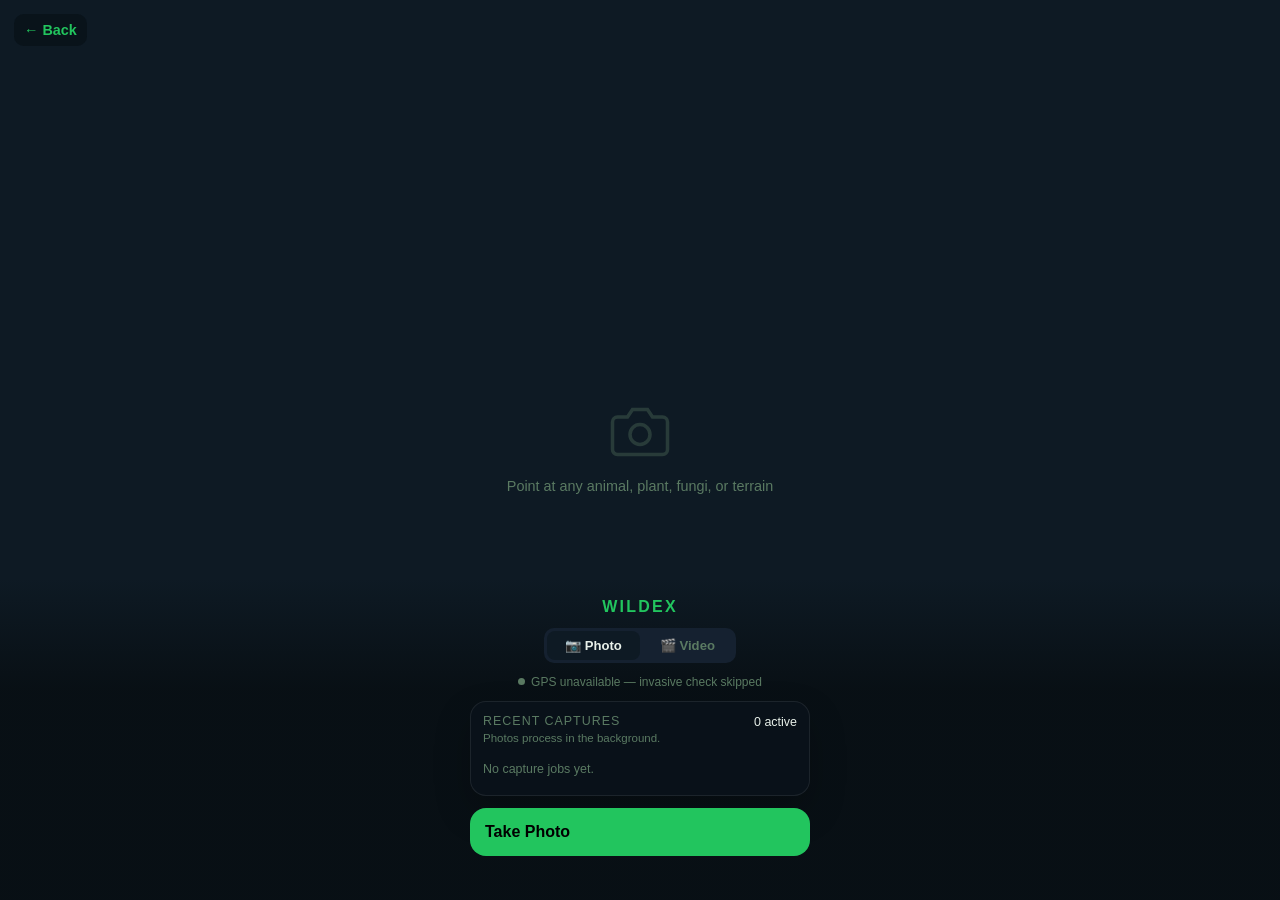
==== commit be85a48d: "Stability phase: stop rebuilding cards on every read, shared serializer, backfill fast-path, UX poli" ====
--- a/app/static/index.html
+++ b/app/static/index.html
@@ -166,6 +166,10 @@
       gap: 10px;
       align-items: center;
     }
+    .job-row.review {
+      grid-template-columns: 48px 1fr;
+      align-items: start;
+    }
     .job-thumb {
       width: 48px;
       height: 48px;
@@ -198,6 +202,26 @@
     .job-status.complete { background: rgba(34,197,94,0.14); color: #86efac; }
     .job-status.needs_review { background: rgba(245,158,11,0.14); color: #fbbf24; }
     .job-status.failed { background: rgba(239,68,68,0.14); color: #fca5a5; }
+    .review-actions {
+      display: flex;
+      flex-wrap: wrap;
+      gap: 6px;
+      margin-top: 8px;
+    }
+    .review-actions button {
+      border: 1px solid rgba(255,255,255,0.08);
+      background: rgba(255,255,255,0.05);
+      color: var(--text);
+      border-radius: 999px;
+      padding: 6px 10px;
+      font-size: 0.72rem;
+      cursor: pointer;
+    }
+    .review-actions button.primary {
+      background: rgba(34,197,94,0.18);
+      color: #b7f7c8;
+      border-color: rgba(34,197,94,0.3);
+    }
     #toast-stack {
       position: fixed;
       top: 16px;
@@ -823,8 +847,8 @@
       <section class="queue-panel">
         <div class="queue-head">
           <div>
-            <div class="queue-title">Background Queue</div>
-            <div class="job-meta" id="queue-summary">New captures return here immediately.</div>
+            <div class="queue-title">Recent Captures</div>
+            <div class="job-meta" id="queue-summary">Photos process in the background.</div>
           </div>
           <div class="queue-counts" id="queue-counts">0 active</div>
         </div>
@@ -837,7 +861,7 @@
       <input type="file" id="camera-input" accept="image/*" capture="environment"
              style="display:none">
 
-      <button class="btn btn-secondary" id="capture-btn">Queue Capture</button>
+      <button class="btn btn-secondary" id="capture-btn">Submit Photo</button>
     </div>
   </div>
 
@@ -995,10 +1019,10 @@
     }
 
     function jobLabel(job) {
-      if (job.status === 'queued') return 'Queued';
-      if (job.status === 'processing') return 'Processing';
-      if (job.status === 'complete') return 'Ready';
-      if (job.status === 'needs_review') return 'Needs review';
+      if (job.status === 'queued') return 'Waiting';
+      if (job.status === 'processing') return 'Identifying…';
+      if (job.status === 'complete') return 'Done';
+      if (job.status === 'needs_review') return 'Choose species';
       return 'Failed';
     }
 
@@ -1014,25 +1038,31 @@
       }
       if (job.status === 'needs_review') return job.review_reason || 'The encounter needs manual review.';
       if (job.status === 'failed') return job.error_message || 'Processing failed.';
-      if (job.status === 'processing') return 'Species ID, card generation, and save are running in the background.';
-      return 'Uploaded and waiting for a worker.';
-    }
-
-    function renderJobQueue() {
+      if (job.status === 'processing') return 'Identifying species and building your card…';
+      return 'Uploaded — identification starting soon.';
+    }
+
+function renderJobQueue() {
       const items = captureJobs.filter(job => !job.is_grouped_secondary);
-      const active = items.filter(job => job.status === 'queued' || job.status === 'processing').length;
+      const activeItems = items.filter(job => job.status === 'queued' || job.status === 'processing');
+      const reviewItems = items.filter(job => job.status === 'needs_review');
+      const active = activeItems.length;
       const complete = items.filter(job => job.status === 'complete').length;
-      const review = items.filter(job => job.status === 'needs_review').length;
+      const review = reviewItems.length;
       const failed = items.filter(job => job.status === 'failed').length;
       $('queue-counts').textContent = `${active} active`;
-      $('queue-summary').textContent = `${complete} ready • ${review} review • ${failed} failed`;
-
-      if (!items.length) {
-        $('job-list').innerHTML = '<div class="queue-empty">No capture jobs yet.</div>';
+      $('queue-summary').textContent = active
+        ? `${complete} completed recently • ${review} review • ${failed} failed`
+        : review
+          ? `${review} capture${review === 1 ? '' : 's'} waiting for species confirmation`
+          : 'Finished captures clear from this queue automatically.';
+
+      if (!activeItems.length && !reviewItems.length) {
+        $('job-list').innerHTML = '<div class="queue-empty">Tap Take Photo above to start capturing wildlife.</div>';
         return;
       }
 
-      $('job-list').innerHTML = items.map(job => {
+      const activeMarkup = activeItems.map(job => {
         const title = job.species_name || (job.status === 'queued' ? 'Capture queued' : job.status === 'processing' ? 'Processing capture' : 'Capture update');
         const thumb = job.image_url ? `<img class="job-thumb" src="${esc(job.image_url)}" alt="">` : '<div class="job-thumb"></div>';
         return `
@@ -1045,6 +1075,48 @@
             <div class="job-status ${esc(job.status)}">${esc(jobLabel(job))}</div>
           </div>`;
       }).join('');
+
+      const reviewMarkup = reviewItems.map(job => {
+        const thumb = job.image_url ? `<img class="job-thumb" src="${esc(job.image_url)}" alt="">` : '<div class="job-thumb"></div>';
+        const alternatives = (job.alternatives || []).slice(0, 3);
+        const buttons = alternatives.length
+          ? alternatives.map((candidate, idx) => `
+            <button type="button" class="${idx === 0 ? 'primary' : ''}" data-confirm-job="${job.id}" data-scientific-name="${esc(candidate.scientific_name || '')}">
+              ${esc(candidate.common_name || candidate.label || candidate.scientific_name || 'Possible match')}
+            </button>`).join('')
+          : `<button type="button" class="primary" data-confirm-job="${job.id}" data-scientific-name="${esc(job.scientific_name || '')}">Confirm current result</button>`;
+        return `
+          <div class="job-row review">
+            ${thumb}
+            <div>
+              <div class="job-title">${esc(job.species_name || 'Species confirmation needed')}</div>
+              <div class="job-meta">${esc(job.identification_reasoning || job.review_reason || 'Multiple possible species were found. Choose the best match to finish this capture.')}</div>
+              <div class="review-actions">${buttons}</div>
+            </div>
+          </div>`;
+      }).join('');
+
+      $('job-list').innerHTML = `${activeMarkup}${reviewMarkup}`;
+      document.querySelectorAll('[data-confirm-job]').forEach(btn => btn.addEventListener('click', () => {
+        confirmSpeciesForJob(Number(btn.dataset.confirmJob), btn.dataset.scientificName || '').catch(() => {});
+      }));
+    }
+
+    async function confirmSpeciesForJob(jobId, scientificName) {
+      const res = await fetch(`/capture/jobs/${jobId}/confirm-species`, {
+        method: 'POST',
+        credentials: 'same-origin',
+        headers: { 'Content-Type': 'application/json' },
+        body: JSON.stringify({ scientific_name: scientificName || null }),
+      });
+      if (!res.ok) {
+        throw new Error(`Could not confirm species (${res.status})`);
+      }
+      const data = await res.json();
+      await refreshCaptureJobs();
+      if (data.card_id) {
+        location.href = `/wildex?card=${data.card_id}`;
+      }
     }
 
     function showToast(job) {
@@ -1400,6 +1472,7 @@
       const url = URL.createObjectURL(f);
       $('placeholder').style.display = 'none';
       $('capture-btn').classList.add('visible');
+      $('capture-btn').textContent = f.type.startsWith('video/') ? 'Submit Video' : 'Submit Photo';
 
       if (f.type.startsWith('video/')) {
         const vid = $('preview-video');
@@ -1449,6 +1522,11 @@
         }
 
         const data = await resp.json();
+        if (data.job) {
+          const previewUrl = capturedFile ? URL.createObjectURL(capturedFile) : null;
+          captureJobs = [{ ...data.job, image_url: data.job.image_url || previewUrl }, ...captureJobs.filter(j => j.id !== data.job.id)];
+          renderJobQueue();
+        }
         await refreshQueueStatus(data.message || 'Capture queued for background processing');
         await refreshCaptureJobs();
         resetCapture();
@@ -1462,7 +1540,7 @@
         }
       } finally {
         $('capture-btn').disabled = false;
-        $('capture-btn').textContent = 'Queue Capture';
+        $('capture-btn').textContent = 'Submit Photo';
       }
     });
 
@@ -1555,178 +1633,7 @@
     }
 
     function renderStyledCard(resp) {
-      // Legacy entrypoint retained only for compatibility.
-      // Shared renderer below is the maintained path.
       return renderRenderedCard(resp);
-      const c = resp.card;
-      const fallbackPhoto = capturedFile ? URL.createObjectURL(capturedFile) : '';
-      const displayPhoto = c.image_url || fallbackPhoto;
-      const kingdom = normalizeKingdom(c);
-      const theme = biomeTheme(c, kingdom);
-
-      const banner = resp.saved
-        ? `<div class="save-banner saved">&#10003; Saved to WildDex &mdash; card #${resp.card_id}</div>`
-        : `<div class="save-banner unsaved">&#9888; Card generated &mdash; database offline</div>`;
-
-      const badges = [];
-      const rarity = c.rarity_display || c.rarity_tier || '';
-      if (rarity) {
-        const rc = {'Legendary':'badge-amber','Rare':'badge-amber','Uncommon':'badge-amber'}[rarity] || 'badge-green';
-        badges.push(`<span class="badge ${rc}">${esc(rarity)}</span>`);
-      }
-      if (c.invasive_at_location) badges.push('<span class="badge badge-red">Invasive</span>');
-      if (c.provisional) badges.push('<span class="badge badge-amber">Provisional ID</span>');
-      if (c.iconic_taxon) badges.push(`<span class="badge badge-muted">${esc(c.iconic_taxon)}</span>`);
-
-      const pct = Math.round(c.confidence * 100);
-      const confColor = c.provisional ? 'var(--warn)' : 'var(--accent)';
-      const statRows = statRowsForCard(c.stats);
-      const frontFace = kingdom === 'reptile'
-        ? reptileFrontTemplate(c, theme, pct, displayPhoto)
-        : `
-              <section class="card-face front">
-                <div class="card-front-photo">
-                  <img id="result-photo-live" src="${esc(displayPhoto)}" alt="">
-                  <div class="card-front-overlay"></div>
-                  <div class="card-ribbon"><span class="card-ribbon-icon">${theme.icon}</span><span>${esc(theme.label)}</span></div>
-                  <div class="card-front-title">
-                    <div class="name-block">
-                      <div class="common-name">${esc(c.species_name)}</div>
-                      <div class="sci-name">${esc(c.scientific_name)}</div>
-                    </div>
-                    <div class="score-chip">
-                      <strong>${pct}%</strong>
-                      <span>${c.provisional ? 'uncertain' : 'verified'}</span>
-                    </div>
-                  </div>
-                </div>
-                <div class="card-face-body">
-                  <div class="card-meta-row">
-                    <div class="card-title-kicker">${esc(theme.habitat)}</div>
-                    <div class="card-rank-pill">${esc((c.rank || 'unknown').replace(/_/g, ' '))}</div>
-                  </div>
-                  ${badges.length ? `<div class="badges">${badges.join('')}</div>` : ''}
-                  <div class="conf-row">
-                    <div class="conf-label">
-                      <span>Confidence</span>
-                      <span>${pct}%${c.provisional ? ' â€” uncertain' : ''}</span>
-                    </div>
-                    <div class="conf-track">
-                      <div class="conf-fill" id="conf-fill-live" style="width:0;background:${confColor}"></div>
-                    </div>
-                  </div>
-                  <div class="stats-card">
-                    <div class="stats-title">Field Stats</div>
-                    ${statRows}
-                  </div>
-                </div>
-              </section>`;
-
-      const details = [];
-      if (c.conservation_status) details.push(detailRow('Conservation', c.conservation_status));
-      if (c.observations_count) details.push(detailRow('iNat sightings', c.observations_count.toLocaleString()));
-      if (c.taxon_id) details.push(detailRow('Taxon ID', c.taxon_id));
-      if (c.latitude != null) details.push(detailRow('Captured at', `${c.latitude.toFixed(4)}, ${c.longitude.toFixed(4)}`));
-      if (resp.identification_error && c.species_name === 'Pending identification') {
-        details.push(detailRow('ID status', resp.identification_error));
-      }
-      if (resp.db_error) {
-        details.push(detailRow('Save status', resp.db_error));
-      }
-
-      $('result-body').innerHTML = `
-        ${banner}
-        <div class="card-display">
-          <div class="flip-card ${theme.frame}" id="result-flip-card">
-            <div class="flip-card-inner">
-              <section class="card-face front">
-                <div class="card-front-photo">
-                  <img id="result-photo-live" src="${esc(displayPhoto)}" alt="">
-                  <div class="card-front-overlay"></div>
-                  <div class="card-ribbon"><span class="card-ribbon-icon">${theme.icon}</span><span>${esc(theme.label)}</span></div>
-                  <div class="card-front-title">
-                    <div class="name-block">
-                      <div class="common-name">${esc(c.species_name)}</div>
-                      <div class="sci-name">${esc(c.scientific_name)}</div>
-                    </div>
-                    <div class="score-chip">
-                      <strong>${pct}%</strong>
-                      <span>${c.provisional ? 'uncertain' : 'verified'}</span>
-                    </div>
-                  </div>
-                </div>
-                <div class="card-face-body">
-                  <div class="card-meta-row">
-                    <div class="card-title-kicker">${esc(theme.habitat)}</div>
-                    <div class="card-rank-pill">${esc((c.rank || 'unknown').replace(/_/g, ' '))}</div>
-                  </div>
-                  ${badges.length ? `<div class="badges">${badges.join('')}</div>` : ''}
-                  <div class="conf-row">
-                    <div class="conf-label">
-                      <span>Confidence</span>
-                      <span>${pct}%${c.provisional ? ' â€” uncertain' : ''}</span>
-                    </div>
-                    <div class="conf-track">
-                      <div class="conf-fill" id="conf-fill-live" style="width:0;background:${confColor}"></div>
-                    </div>
-                  </div>
-                  <div class="stats-card">
-                    <div class="stats-title">Field Stats</div>
-                    ${statRows}
-                  </div>
-                </div>
-              </section>
-              <section class="card-face back">
-                <div class="card-face-body">
-                  <div class="card-back-top">
-                    <div>
-                      <div class="card-title-kicker">WildEx Collector Back</div>
-                      <div class="common-name">${esc(c.species_name)}</div>
-                      <div class="sci-name">${esc(c.scientific_name)}</div>
-                    </div>
-                    <div class="card-back-icon">${theme.icon}</div>
-                  </div>
-                  ${c.blurb ? `<div class="blurb">${esc(c.blurb)}</div>` : ''}
-                  <div class="card-back-grid">
-                    ${metaChip('Biome Theme', theme.habitat)}
-                    ${metaChip('Capture Zone', theme.location)}
-                    ${metaChip('Rarity', c.rarity_display || c.rarity_tier || 'Unknown')}
-                    ${metaChip('Rank', (c.rank || 'unknown').replace(/_/g, ' '))}
-                    ${metaChip('Confidence', `${pct}%`)}
-                    ${metaChip('Status', c.provisional ? 'Provisional' : 'Confirmed')}
-                  </div>
-                  ${details.length ? `<div class="detail-card">${details.join('')}</div>` : ''}
-                </div>
-              </section>
-            </div>
-          </div>
-          <div class="flip-actions">
-            <button class="btn btn-secondary" onclick="flipResultCard()">Flip Card</button>
-            <button class="btn btn-secondary" onclick="printResultCard()">Print / Save PDF</button>
-          </div>
-        </div>
-        <button class="btn btn-secondary" onclick="resetCapture()">Capture Another</button>
-        <a class="btn btn-secondary" href="/wildex" style="text-align:center;text-decoration:none;display:block;padding:15px">View WildDex</a>
-      `;
-
-      if (kingdom === 'reptile') {
-        const inner = document.querySelector('#result-flip-card .flip-card-inner');
-        if (inner && inner.firstElementChild) {
-          inner.firstElementChild.outerHTML = reptileFrontTemplate(c, theme, pct, displayPhoto);
-        }
-      }
-
-      bindCardImageOrientation('result-photo-live', '.card-front-photo', fallbackPhoto);
-
-      show('result-screen');
-
-      requestAnimationFrame(() => requestAnimationFrame(() => {
-        const fill = $('conf-fill-live');
-        if (fill) fill.style.width = pct + '%';
-        document.querySelectorAll('.stat-fill').forEach(el => {
-          el.style.width = el.dataset.val + '%';
-        });
-      }));
     }
 
     function showError(msg) {
@@ -1784,7 +1691,7 @@
       vid.src = ''; vid.classList.remove('visible');
       $('placeholder').style.display = '';
       $('capture-btn').disabled = false;
-      $('capture-btn').textContent = 'Queue Capture';
+      $('capture-btn').textContent = 'Submit Photo';
       $('capture-btn').classList.remove('visible');
       show('capture-screen');
     }
